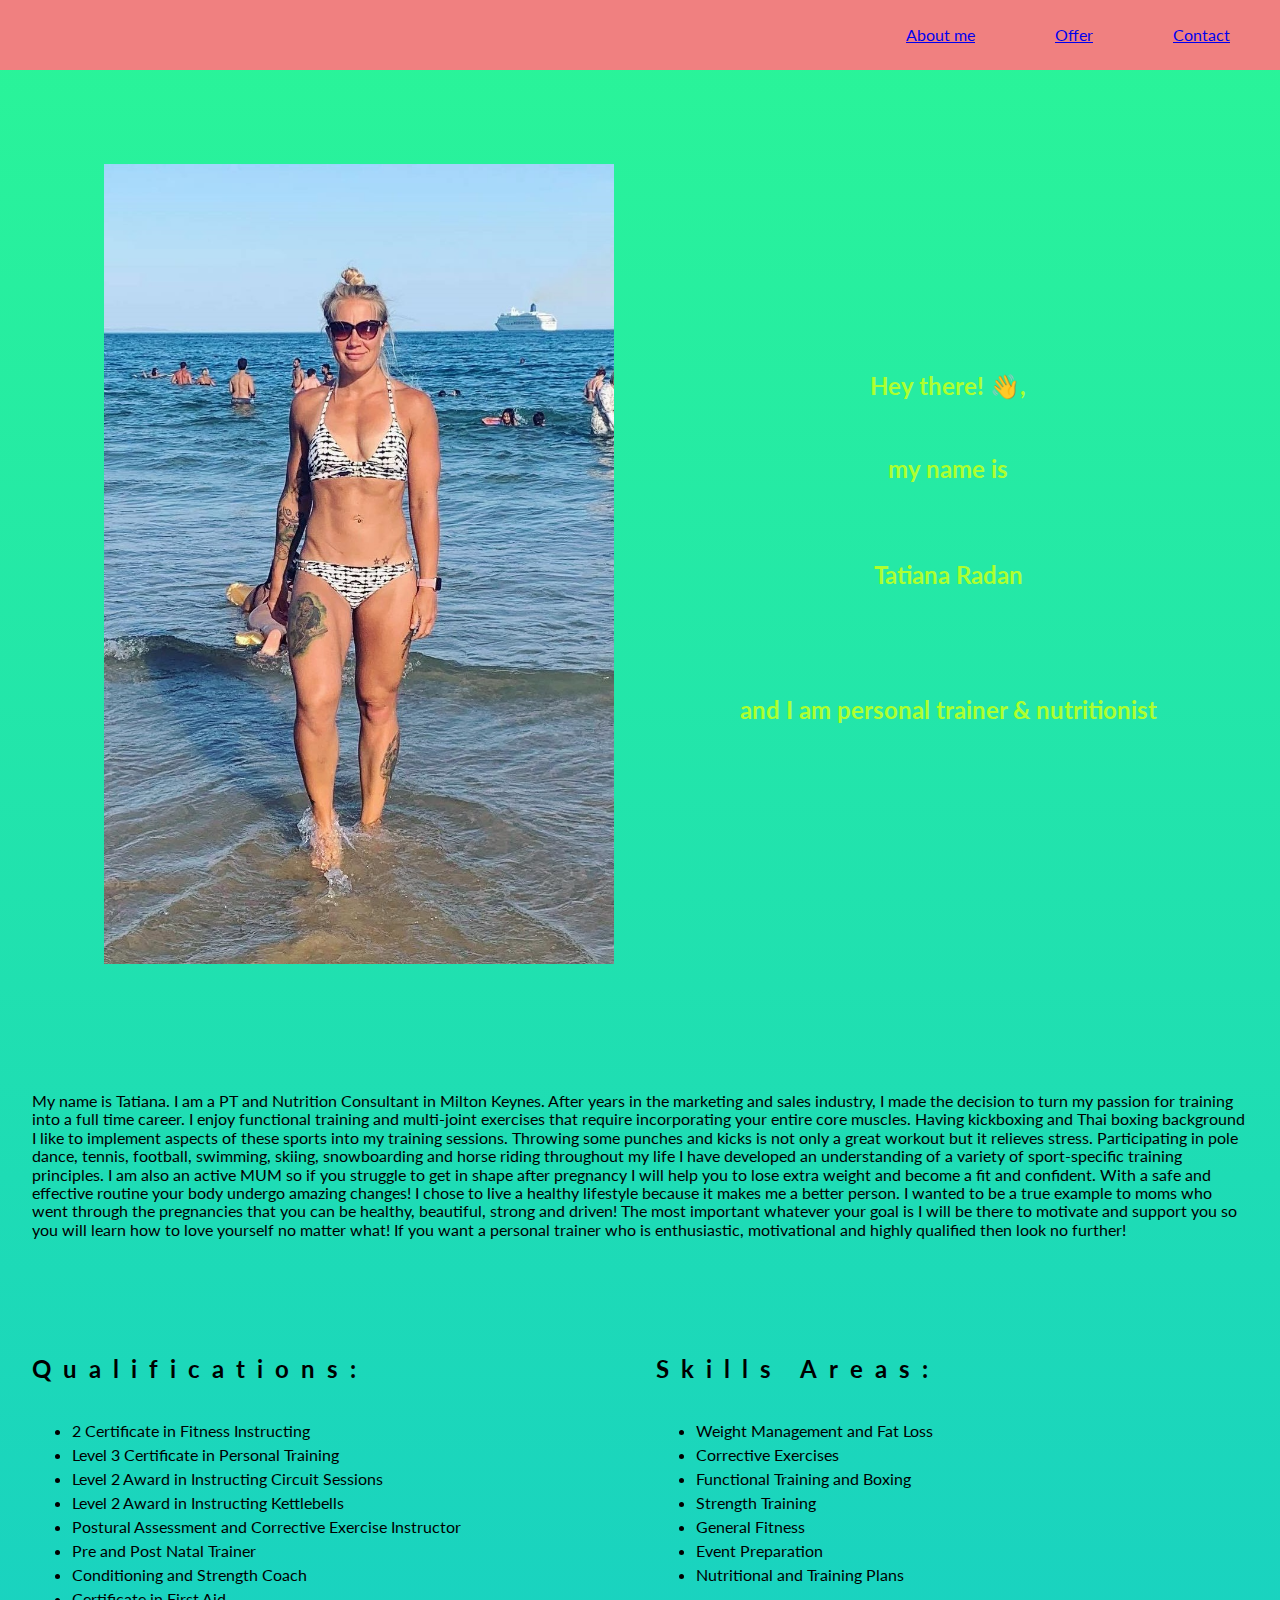
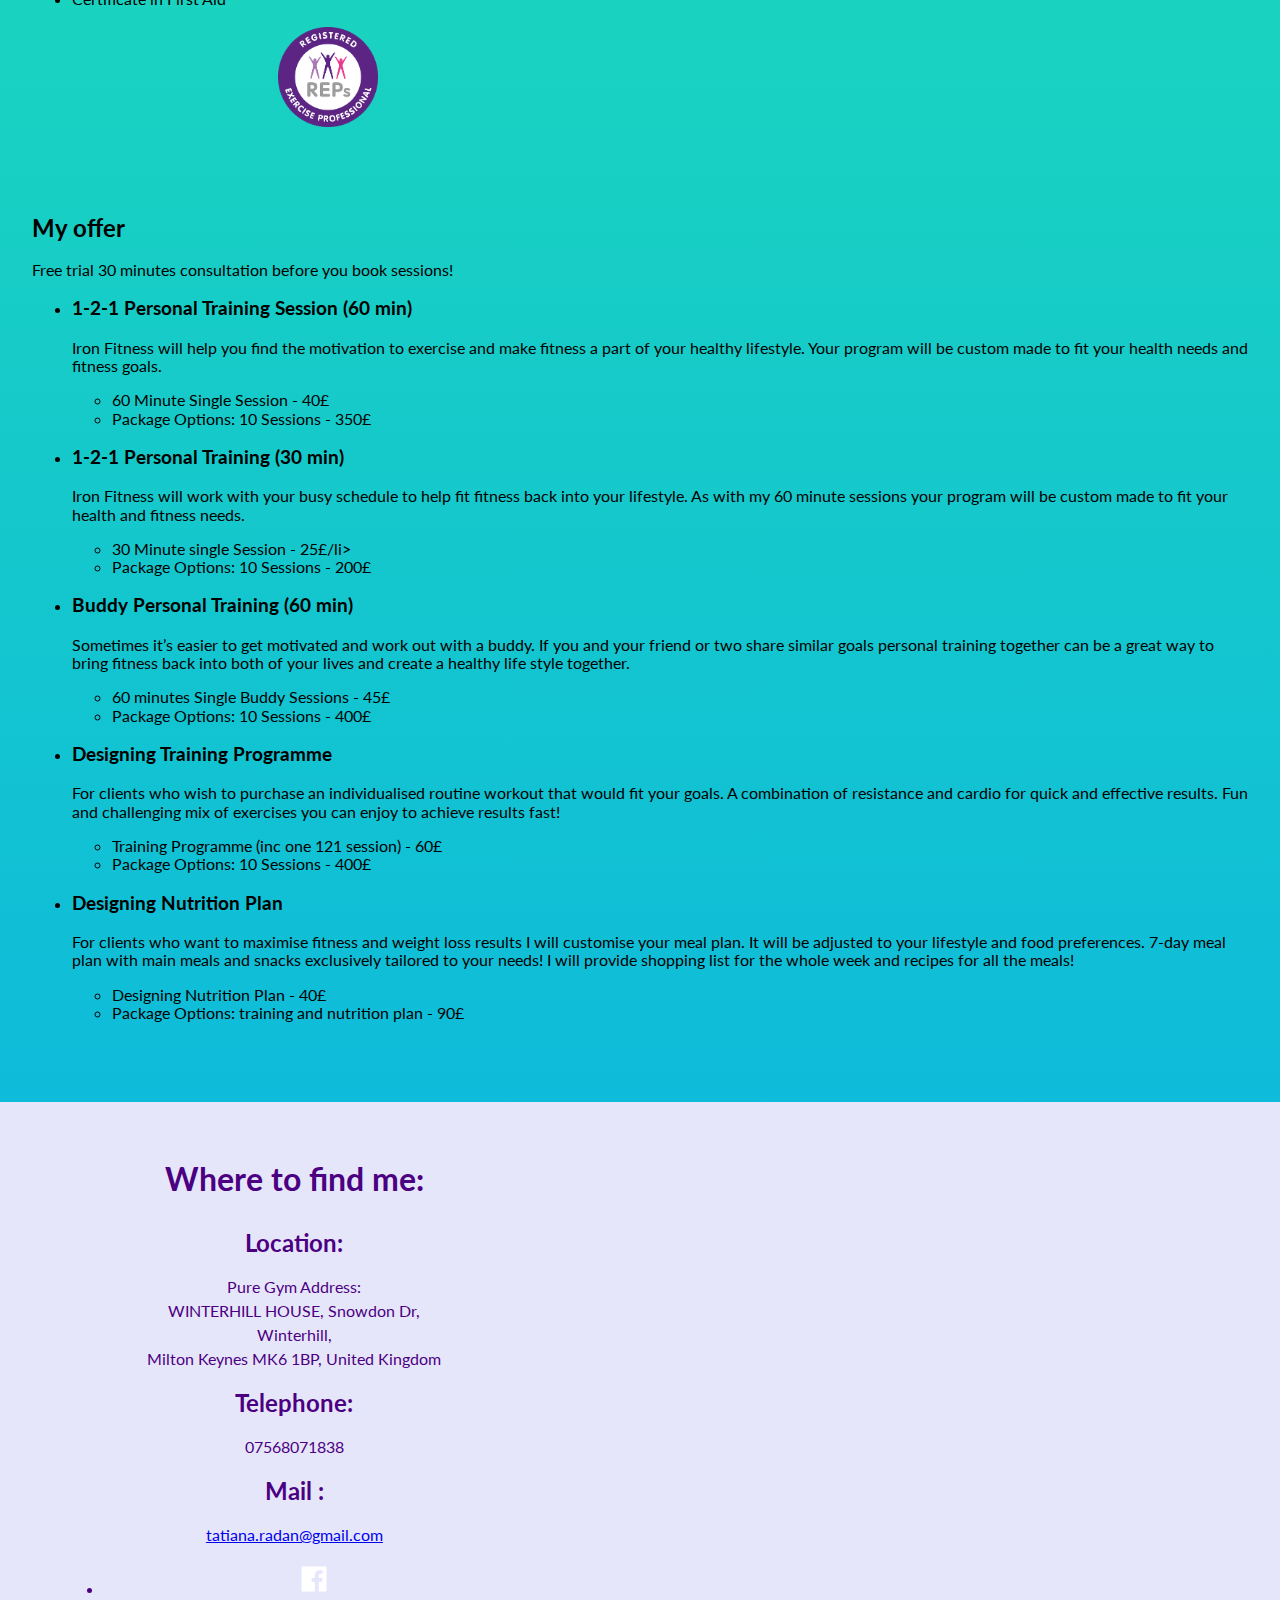
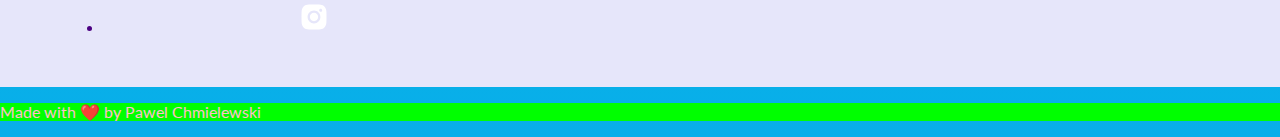
==== index.html @ 36d3855a "Updates" ====
<!doctype html><html lang="en"><head><meta charset="UTF-8"/><meta name="viewport" content="width=device-width,initial-scale=1"/><title>Tatiana Radan - Personal Training and Nutrition Consultancy</title><meta name="description" content="Tatiana Radan - Personal Training and Nutrition Consultancy"/><meta property="og:title" content="Tatiana Radan - Personal Training and Nutrition Consultancy"/><meta property="og:description" content=""/><meta property="og:url" content=""/><meta property="og:image" content="https://maciejkorsan.com/wtf-gulp-starter/assets/img/cover.png"/><meta name="apple-mobile-web-app-capable" content="yes"/><link rel="icon" type="image/png" href="../assets/icons/favicon-96x96.png"/><link href="index.e5ea7c65.css" rel="stylesheet"></head><body><header class="site-header"><button class="hamburger hamburger--js" aria-label="otwórz menu">≡</button><nav class="navigation"><ul class="navigation__list navigation__list--js"><li class="navigation__item"><a class="navigation__link" href="#about">About me</a></li><li class="navigation__item"><a class="navigation__link" href="#offer">Offer</a></li><li class="navigation__item"><a class="navigation__link" href="#contact">Contact</a></li></ul></nav></header><main><div class="welcome"><div class="welcome__left"><img src="img/tatiana.7f378e11.jpg" class="welcome__photo" alt="Tatiana."></div><div class="welcome__right"><h2>Hey there! 👋,<br><br><br>my name is<br><br><br><p class="special">Tatiana Radan</p><span><br><br><br>and I am personal trainer & nutritionist</span></h2></div></div><section id="about" class="about">My name is Tatiana. I am a PT and Nutrition Consultant in Milton Keynes. After years in the marketing and sales industry, I made the decision to turn my passion for training into a full time career. I enjoy functional training and multi-joint exercises that require incorporating your entire core muscles. Having kickboxing and Thai boxing background I like to implement aspects of these sports into my training sessions. Throwing some punches and kicks is not only a great workout but it relieves stress. Participating in pole dance, tennis, football, swimming, skiing, snowboarding and horse riding throughout my life I have developed an understanding of a variety of sport-specific training principles. I am also an active MUM so if you struggle to get in shape after pregnancy I will help you to lose extra weight and become a fit and confident. With a safe and effective routine your body undergo amazing changes! I chose to live a healthy lifestyle because it makes me a better person. I wanted to be a true example to moms who went through the pregnancies that you can be healthy, beautiful, strong and driven! The most important whatever your goal is I will be there to motivate and support you so you will learn how to love yourself no matter what! If you want a personal trainer who is enthusiastic, motivational and highly qualified then look no further!</section><section class="skills"><div><h2 class="skills__title">Qualifications:</h2><ul class="skills-list"><li class="skills-list__item">2 Certificate in Fitness Instructing</li><li class="skills-list__item">Level 3 Certificate in Personal Training</li><li class="skills-list__item">Level 2 Award in Instructing Circuit Sessions</li><li class="skills-list__item">Level 2 Award in Instructing Kettlebells</li><li class="skills-list__item">Postural Assessment and Corrective Exercise Instructor</li><li class="skills-list__item">Pre and Post Natal Trainer</li><li class="skills-list__item">Conditioning and Strength Coach</li><li class="skills-list__item">Certificate in First Aid</li></ul><div class="rep_logo"><img class="reps" src="img/reps.5f3a80ce.png" alt="Registered Exercise Proffesional."></div></div><div><h2 class="skills__title">Skills Areas:</h2><ul class="skills__list"><li class="skills-list__item">Weight Management and Fat Loss</li><li class="skills-list__item">Corrective Exercises</li><li class="skills-list__item">Functional Training and Boxing</li><li class="skills-list__item">Strength Training</li><li class="skills-list__item">General Fitness</li><li class="skills-list__item">Event Preparation</li><li class="skills-list__item">Nutritional and Training Plans</li></ul></div></section><section id="offer" class="offer"><h2 class="offer__title">My offer</h2><p class="offer-promo">Free trial 30 minutes consultation before you book sessions!</p><section class="offer-list"><ul class="offer-list__list"><li class="offer-list__item"><h3>1-2-1 Personal Training Session (60 min)</h3><p>Iron Fitness will help you find the motivation to exercise and make fitness a part of your healthy lifestyle. Your program will be custom made to fit your health needs and fitness goals.</p><ul><li>60 Minute Single Session - 40£</li><li>Package Options: 10 Sessions - 350£</li></ul></li><li class="offer-list__item"><h3>1-2-1 Personal Training (30 min)</h3><p>Iron Fitness will work with your busy schedule to help fit fitness back into your lifestyle. As with my 60 minute sessions your program will be custom made to fit your health and fitness needs.</p><ul><li>30 Minute single Session - 25£/li></li><li>Package Options: 10 Sessions - 200£</li></ul></li><li class="offer-list__item"><h3>Buddy Personal Training (60 min)</h3><p>Sometimes it’s easier to get motivated and work out with a buddy. If you and your friend or two share similar goals personal training together can be a great way to bring fitness back into both of your lives and create a healthy life style together.</p><ul><li>60 minutes Single Buddy Sessions - 45£</li><li>Package Options: 10 Sessions - 400£</li></ul></li><li class="offer-list__item"><h3>Designing Training Programme</h3><p>For clients who wish to purchase an individualised routine workout that would fit your goals. A combination of resistance and cardio for quick and effective results. Fun and challenging mix of exercises you can enjoy to achieve results fast!</p><ul><li>Training Programme (inc one 121 session) - 60£</li><li>Package Options: 10 Sessions - 400£</li></ul></li><li class="offer-list__item"><h3>Designing Nutrition Plan</h3><p>For clients who want to maximise fitness and weight loss results I will customise your meal plan. It will be adjusted to your lifestyle and food preferences. 7-day meal plan with main meals and snacks exclusively tailored to your needs! I will provide shopping list for the whole week and recipes for all the meals!</p><ul><li>Designing Nutrition Plan - 40£</li><li>Package Options: training and nutrition plan - 90£</li></ul></li></ul></section></section><section id="contact" class="contact"><div class="contact__left"><h2 class="contact__title">Where to find me:</h2><h2>Location:</h2><p>Pure Gym Address:<br>WINTERHILL HOUSE, Snowdon Dr,<br>Winterhill,<br>Milton Keynes MK6 1BP, United Kingdom</p><h2>Telephone:</h2><p>07568071838</p><h2>Mail :</h2><p><a class="contact__mail" href="mailto:tatiana.radan@gmail.com" target="_blank" rel="nofollow noreferrer">tatiana.radan@gmail.com</a></p><ul class="social"><li class="social__item"><a class="social__link" href="https://www.facebook.com/tatiana.radan" target="_blank" rel="nofollow noreferrer"><img class="social__icon" src="img/fb-icon.1d43edb7.svg" alt="facebook"></a></li><li class="social__item"><a class="social__link" href="https://www.instagram.com/tatianaradan/" target="_blank" rel="nofollow noreferrer"><img class="social__icon" src="img/instagram-icon.14a29d23.svg" alt="instagram"></a></li></ul></div><div class="contact__right"><iframe class="map" src="https://www.google.com/maps/embed?pb=!1m14!1m8!1m3!1d9819.919305042105!2d-0.7597101!3d52.0254652!3m2!1i1024!2i768!4f13.1!3m3!1m2!1s0x0%3A0x765e3e2f0ac279aa!2sPureGym%20Milton%20Keynes!5e0!3m2!1sen!2spl!4v1593466979476!5m2!1sen!2spl" width="700" height="500" frameborder="0" style="border:0" allowfullscreen="" aria-hidden="false" tabindex="0"></iframe></div></section><footer class="footer"><p class="footer__paragraph">Made with ❤️ by Pawel Chmielewski</p></footer><div id="hamburger"><div class="line line-1"></div><div class="line line-2"></div><div class="line line-3"></div></div></main><script src="index.e5ea7c65.js"></script></body></html>
---- index.e5ea7c65.css ----
@import url(https://fonts.googleapis.com/css2?family=Lato:wght@300;400;500;600&display=swap);
/*! normalize.css v8.0.1 | MIT License | github.com/necolas/normalize.css */html{line-height:1.15;-webkit-text-size-adjust:100%}body{margin:0}main{display:block}h1{font-size:2em;margin:.67em 0}hr{box-sizing:content-box;height:0;overflow:visible}pre{font-family:monospace,monospace;font-size:1em}a{background-color:transparent}abbr[title]{border-bottom:none;text-decoration:underline;text-decoration:underline dotted}b,strong{font-weight:bolder}code,kbd,samp{font-family:monospace,monospace;font-size:1em}small{font-size:80%}sub,sup{font-size:75%;line-height:0;position:relative;vertical-align:baseline}sub{bottom:-.25em}sup{top:-.5em}img{border-style:none}button,input,optgroup,select,textarea{font-family:inherit;font-size:100%;line-height:1.15;margin:0}button,input{overflow:visible}button,select{text-transform:none}[type=button],[type=reset],[type=submit],button{-webkit-appearance:button}[type=button]::-moz-focus-inner,[type=reset]::-moz-focus-inner,[type=submit]::-moz-focus-inner,button::-moz-focus-inner{border-style:none;padding:0}[type=button]:-moz-focusring,[type=reset]:-moz-focusring,[type=submit]:-moz-focusring,button:-moz-focusring{outline:1px dotted ButtonText}fieldset{padding:.35em .75em .625em}legend{box-sizing:border-box;color:inherit;display:table;max-width:100%;padding:0;white-space:normal}progress{vertical-align:baseline}textarea{overflow:auto}[type=checkbox],[type=radio]{box-sizing:border-box;padding:0}[type=number]::-webkit-inner-spin-button,[type=number]::-webkit-outer-spin-button{height:auto}[type=search]{-webkit-appearance:textfield;outline-offset:-2px}[type=search]::-webkit-search-decoration{-webkit-appearance:none}::-webkit-file-upload-button{-webkit-appearance:button;font:inherit}details{display:block}summary{display:list-item}[hidden],template{display:none}.about{max-width:1248px;padding:4rem 16px 2rem;margin:0 auto}.hamburger{border:none;background:none;position:absolute;right:16px;top:16px;font-size:22px}@media(min-width:801px){.hamburger{display:none}}.offer{max-width:1248px;padding:2rem 16px 4rem;margin:0 auto}.contact{margin:0 auto;padding:2rem 4rem;color:indigo;display:grid;grid-template-columns:40% 60%;background:#e6e6fa;text-align:center;line-height:1.5rem}.contact__title{line-height:2.25rem;font-size:2rem;padding-bottom:8px}.welcome{display:grid;grid-template-columns:1fr 1fr;grid-column-gap:16px;max-width:1248px;padding:4rem 16px;margin:0 auto}.welcome__right{text-align:center;padding-top:18rem}.welcome__photo{max-width:100%;max-height:800px;margin-top:100px;margin-left:72px;margin-right:auto;display:block}.skills{max-width:1248px;padding:4rem 16px 2rem;margin:0 auto;display:grid;grid-template-columns:1fr 1fr;grid-column-gap:32px;justify-content:space-between}.skills__title{letter-spacing:.75rem;padding-bottom:1rem}.skills-list__item{line-height:1.5rem}.reps{height:100px;width:100px}.rep_logo{text-align:center}html{box-sizing:border-box;scroll-behavior:smooth;font-size:16px}*,:after,:before{box-sizing:inherit}body{background-color:#08aeea;background-image:linear-gradient(0deg,#08aeea,#2af598);-webkit-font-smoothing:antialiased;-moz-osx-font-smoothing:grayscale;font-family:Lato}.footer{background-color:#0f0}.footer__paragraph{color:pink}.grid{display:grid;grid-template-columns:1fr 1fr 1fr;grid-column-gap:16px;grid-row-gap:16px}.main{width:100%;max-width:900px;margin:32px auto;padding-top:32px}.welcome__right{color:#adff2f}.navigation__list{list-style:none;padding:0;display:flex;justify-content:flex-end;align-content:stretch;align-items:center}.navigation__item{display:block;margin:0 40px}.navigation__link:hover{color:#000;background:#fff}.site-header{background-color:#ffe53b;background-image:linear-gradient(147deg,#ffe53b,#ff2525 74%);box-sizing:border-box;left:0;padding:10px;position:fixed;top:0;width:100%;z-index:10;min-height:64px;grid:header}.site-header:hover{background:#f08080}@media(min-width:1200px){.main{max-width:1000px}}@media(max-width:800px){.navigation__list{flex-direction:column;display:none}.navigation__item{margin:16px}.navigation__list--visible{display:flex}.grid{grid-template-columns:1fr 1fr}}
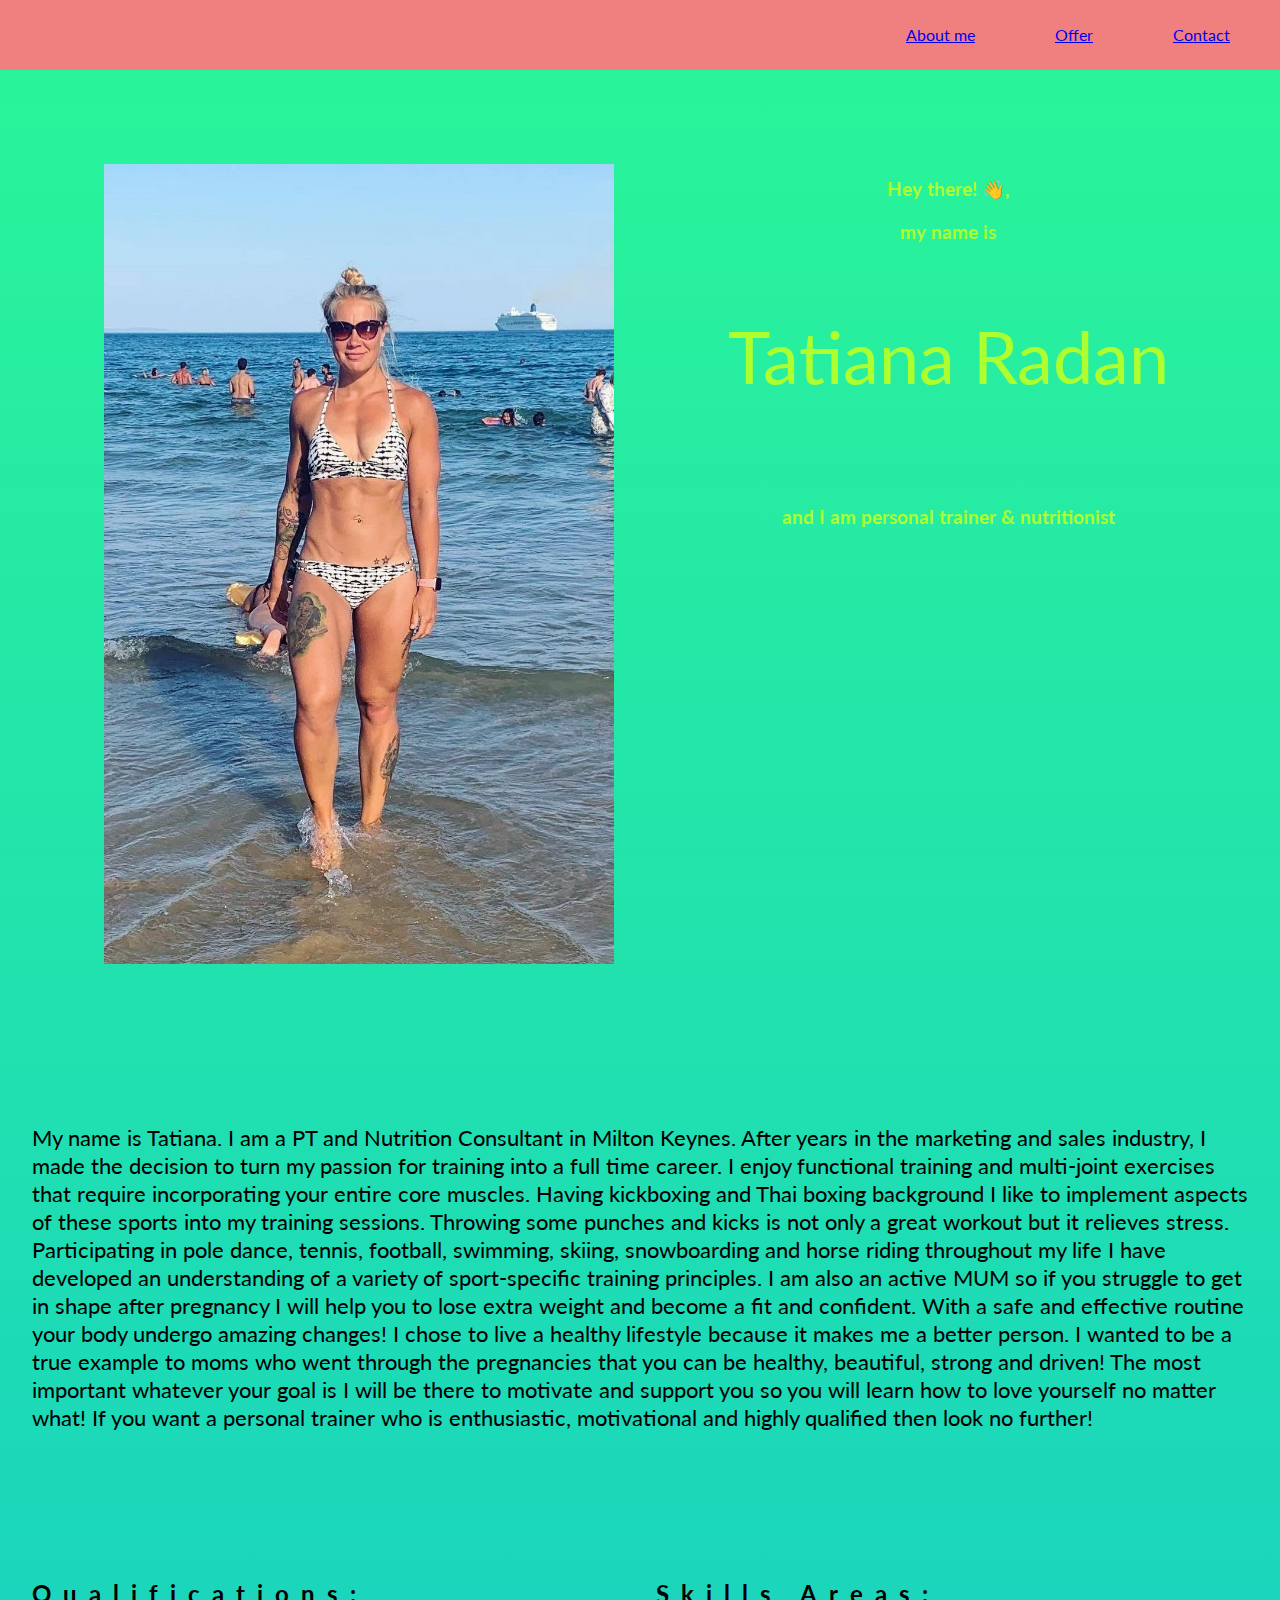
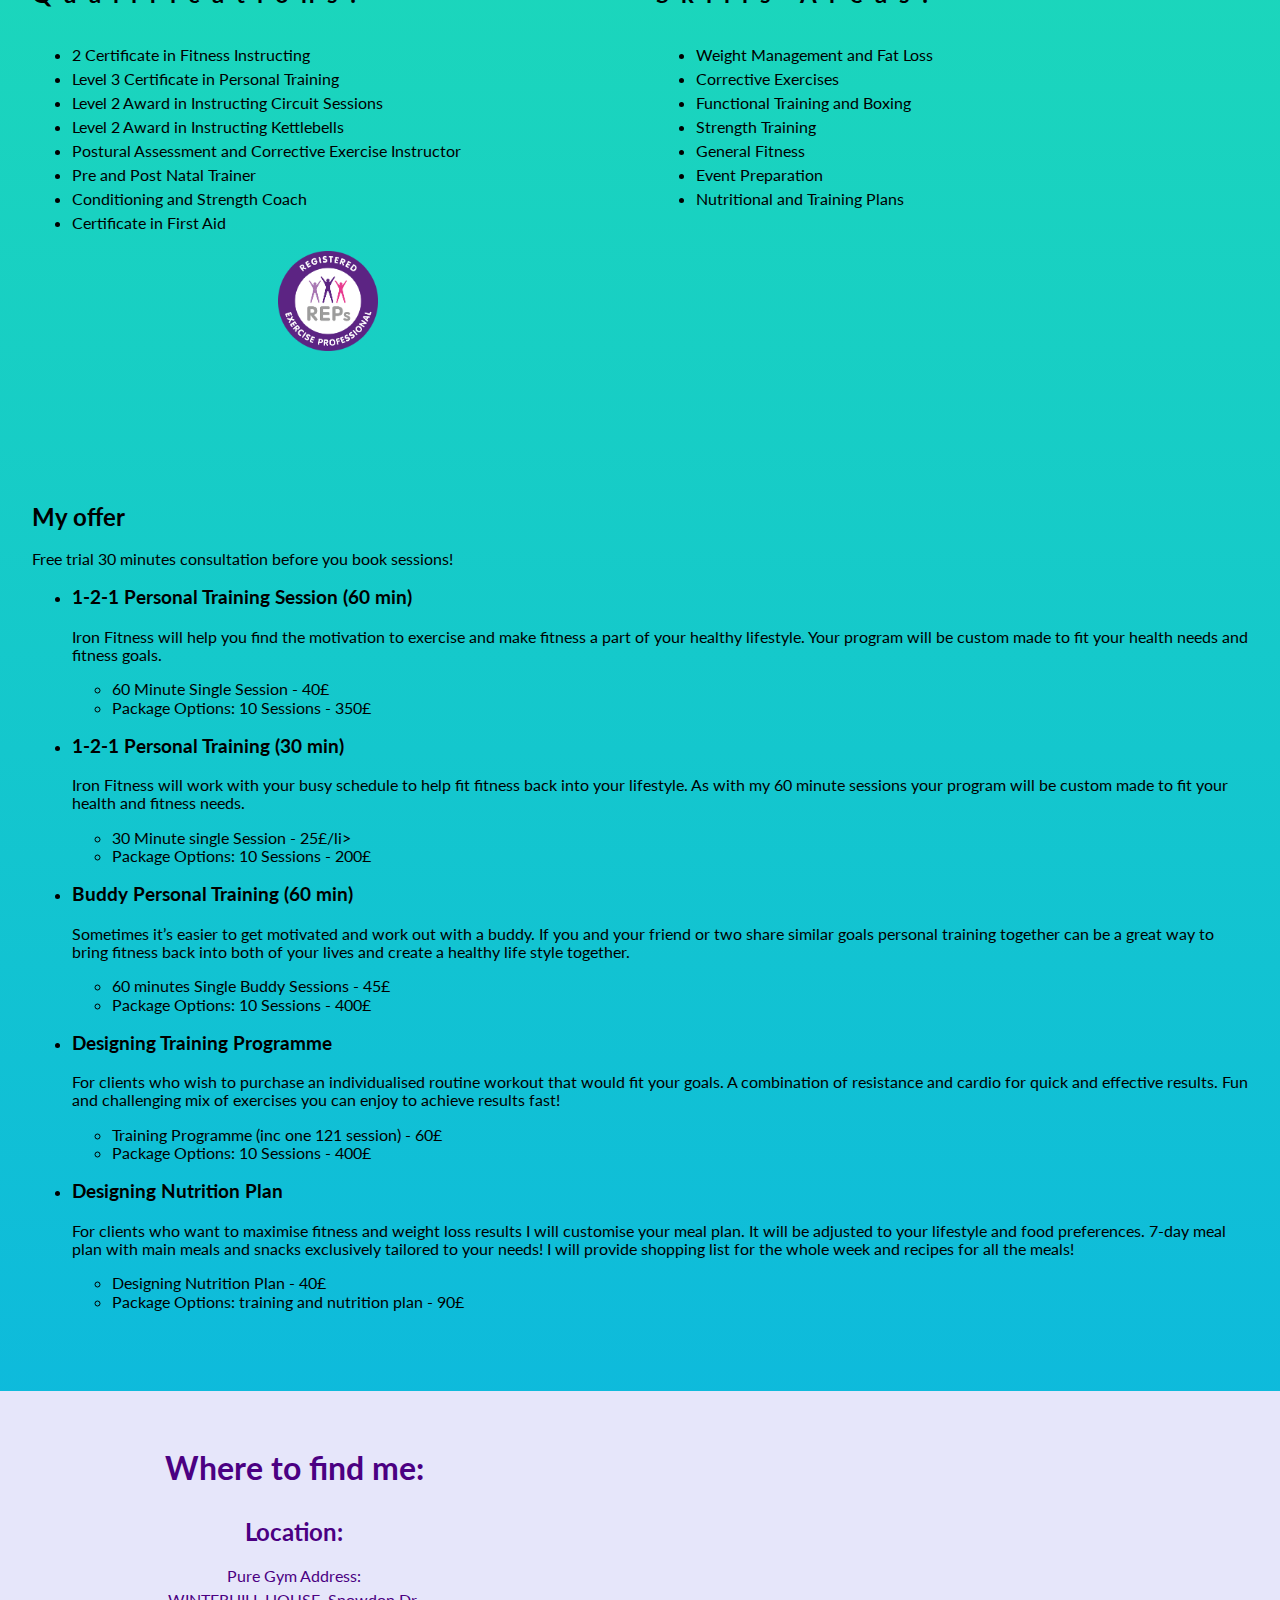
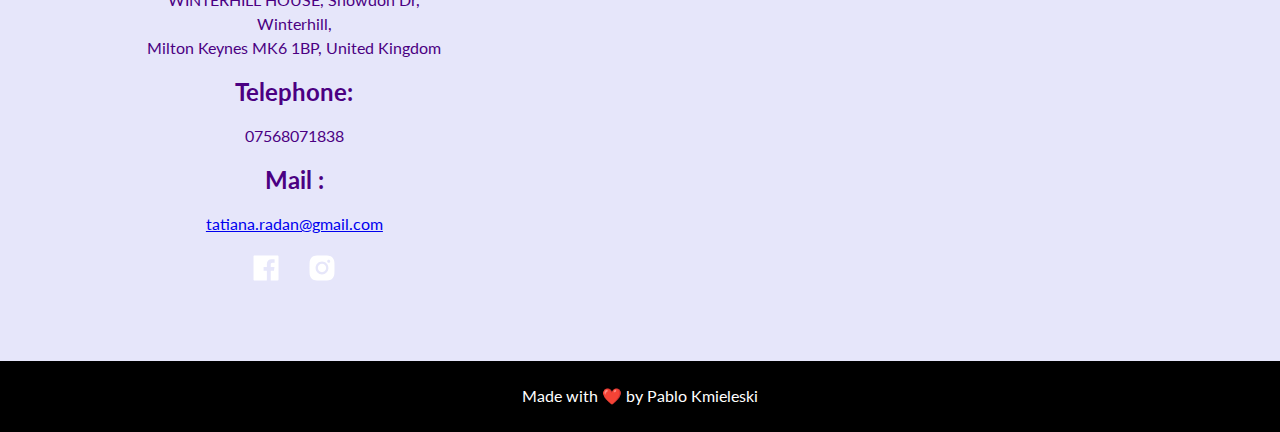
==== commit 6e4c0898: "Updates" ====
--- a/index.html
+++ b/index.html
@@ -1 +1 @@
-<!doctype html><html lang="en"><head><meta charset="UTF-8"/><meta name="viewport" content="width=device-width,initial-scale=1"/><title>Tatiana Radan - Personal Training and Nutrition Consultancy</title><meta name="description" content="Tatiana Radan - Personal Training and Nutrition Consultancy"/><meta property="og:title" content="Tatiana Radan - Personal Training and Nutrition Consultancy"/><meta property="og:description" content=""/><meta property="og:url" content=""/><meta property="og:image" content="https://maciejkorsan.com/wtf-gulp-starter/assets/img/cover.png"/><meta name="apple-mobile-web-app-capable" content="yes"/><link rel="icon" type="image/png" href="../assets/icons/favicon-96x96.png"/><link href="index.e5ea7c65.css" rel="stylesheet"></head><body><header class="site-header"><button class="hamburger hamburger--js" aria-label="otwórz menu">≡</button><nav class="navigation"><ul class="navigation__list navigation__list--js"><li class="navigation__item"><a class="navigation__link" href="#about">About me</a></li><li class="navigation__item"><a class="navigation__link" href="#offer">Offer</a></li><li class="navigation__item"><a class="navigation__link" href="#contact">Contact</a></li></ul></nav></header><main><div class="welcome"><div class="welcome__left"><img src="img/tatiana.7f378e11.jpg" class="welcome__photo" alt="Tatiana."></div><div class="welcome__right"><h2>Hey there! 👋,<br><br><br>my name is<br><br><br><p class="special">Tatiana Radan</p><span><br><br><br>and I am personal trainer & nutritionist</span></h2></div></div><section id="about" class="about">My name is Tatiana. I am a PT and Nutrition Consultant in Milton Keynes. After years in the marketing and sales industry, I made the decision to turn my passion for training into a full time career. I enjoy functional training and multi-joint exercises that require incorporating your entire core muscles. Having kickboxing and Thai boxing background I like to implement aspects of these sports into my training sessions. Throwing some punches and kicks is not only a great workout but it relieves stress. Participating in pole dance, tennis, football, swimming, skiing, snowboarding and horse riding throughout my life I have developed an understanding of a variety of sport-specific training principles. I am also an active MUM so if you struggle to get in shape after pregnancy I will help you to lose extra weight and become a fit and confident. With a safe and effective routine your body undergo amazing changes! I chose to live a healthy lifestyle because it makes me a better person. I wanted to be a true example to moms who went through the pregnancies that you can be healthy, beautiful, strong and driven! The most important whatever your goal is I will be there to motivate and support you so you will learn how to love yourself no matter what! If you want a personal trainer who is enthusiastic, motivational and highly qualified then look no further!</section><section class="skills"><div><h2 class="skills__title">Qualifications:</h2><ul class="skills-list"><li class="skills-list__item">2 Certificate in Fitness Instructing</li><li class="skills-list__item">Level 3 Certificate in Personal Training</li><li class="skills-list__item">Level 2 Award in Instructing Circuit Sessions</li><li class="skills-list__item">Level 2 Award in Instructing Kettlebells</li><li class="skills-list__item">Postural Assessment and Corrective Exercise Instructor</li><li class="skills-list__item">Pre and Post Natal Trainer</li><li class="skills-list__item">Conditioning and Strength Coach</li><li class="skills-list__item">Certificate in First Aid</li></ul><div class="rep_logo"><img class="reps" src="img/reps.5f3a80ce.png" alt="Registered Exercise Proffesional."></div></div><div><h2 class="skills__title">Skills Areas:</h2><ul class="skills__list"><li class="skills-list__item">Weight Management and Fat Loss</li><li class="skills-list__item">Corrective Exercises</li><li class="skills-list__item">Functional Training and Boxing</li><li class="skills-list__item">Strength Training</li><li class="skills-list__item">General Fitness</li><li class="skills-list__item">Event Preparation</li><li class="skills-list__item">Nutritional and Training Plans</li></ul></div></section><section id="offer" class="offer"><h2 class="offer__title">My offer</h2><p class="offer-promo">Free trial 30 minutes consultation before you book sessions!</p><section class="offer-list"><ul class="offer-list__list"><li class="offer-list__item"><h3>1-2-1 Personal Training Session (60 min)</h3><p>Iron Fitness will help you find the motivation to exercise and make fitness a part of your healthy lifestyle. Your program will be custom made to fit your health needs and fitness goals.</p><ul><li>60 Minute Single Session - 40£</li><li>Package Options: 10 Sessions - 350£</li></ul></li><li class="offer-list__item"><h3>1-2-1 Personal Training (30 min)</h3><p>Iron Fitness will work with your busy schedule to help fit fitness back into your lifestyle. As with my 60 minute sessions your program will be custom made to fit your health and fitness needs.</p><ul><li>30 Minute single Session - 25£/li></li><li>Package Options: 10 Sessions - 200£</li></ul></li><li class="offer-list__item"><h3>Buddy Personal Training (60 min)</h3><p>Sometimes it’s easier to get motivated and work out with a buddy. If you and your friend or two share similar goals personal training together can be a great way to bring fitness back into both of your lives and create a healthy life style together.</p><ul><li>60 minutes Single Buddy Sessions - 45£</li><li>Package Options: 10 Sessions - 400£</li></ul></li><li class="offer-list__item"><h3>Designing Training Programme</h3><p>For clients who wish to purchase an individualised routine workout that would fit your goals. A combination of resistance and cardio for quick and effective results. Fun and challenging mix of exercises you can enjoy to achieve results fast!</p><ul><li>Training Programme (inc one 121 session) - 60£</li><li>Package Options: 10 Sessions - 400£</li></ul></li><li class="offer-list__item"><h3>Designing Nutrition Plan</h3><p>For clients who want to maximise fitness and weight loss results I will customise your meal plan. It will be adjusted to your lifestyle and food preferences. 7-day meal plan with main meals and snacks exclusively tailored to your needs! I will provide shopping list for the whole week and recipes for all the meals!</p><ul><li>Designing Nutrition Plan - 40£</li><li>Package Options: training and nutrition plan - 90£</li></ul></li></ul></section></section><section id="contact" class="contact"><div class="contact__left"><h2 class="contact__title">Where to find me:</h2><h2>Location:</h2><p>Pure Gym Address:<br>WINTERHILL HOUSE, Snowdon Dr,<br>Winterhill,<br>Milton Keynes MK6 1BP, United Kingdom</p><h2>Telephone:</h2><p>07568071838</p><h2>Mail :</h2><p><a class="contact__mail" href="mailto:tatiana.radan@gmail.com" target="_blank" rel="nofollow noreferrer">tatiana.radan@gmail.com</a></p><ul class="social"><li class="social__item"><a class="social__link" href="https://www.facebook.com/tatiana.radan" target="_blank" rel="nofollow noreferrer"><img class="social__icon" src="img/fb-icon.1d43edb7.svg" alt="facebook"></a></li><li class="social__item"><a class="social__link" href="https://www.instagram.com/tatianaradan/" target="_blank" rel="nofollow noreferrer"><img class="social__icon" src="img/instagram-icon.14a29d23.svg" alt="instagram"></a></li></ul></div><div class="contact__right"><iframe class="map" src="https://www.google.com/maps/embed?pb=!1m14!1m8!1m3!1d9819.919305042105!2d-0.7597101!3d52.0254652!3m2!1i1024!2i768!4f13.1!3m3!1m2!1s0x0%3A0x765e3e2f0ac279aa!2sPureGym%20Milton%20Keynes!5e0!3m2!1sen!2spl!4v1593466979476!5m2!1sen!2spl" width="700" height="500" frameborder="0" style="border:0" allowfullscreen="" aria-hidden="false" tabindex="0"></iframe></div></section><footer class="footer"><p class="footer__paragraph">Made with ❤️ by Pawel Chmielewski</p></footer><div id="hamburger"><div class="line line-1"></div><div class="line line-2"></div><div class="line line-3"></div></div></main><script src="index.e5ea7c65.js"></script></body></html>+<!doctype html><html lang="en"><head><meta charset="UTF-8"/><meta name="viewport" content="width=device-width,initial-scale=1"/><title>Tatiana Radan - Personal Training and Nutrition Consultancy</title><meta name="description" content="Tatiana Radan - Personal Training and Nutrition Consultancy"/><meta property="og:title" content="Tatiana Radan - Personal Training and Nutrition Consultancy"/><meta property="og:description" content=""/><meta property="og:url" content=""/><meta property="og:image" content="https://maciejkorsan.com/wtf-gulp-starter/assets/img/cover.png"/><meta name="apple-mobile-web-app-capable" content="yes"/><link rel="apple-touch-icon" sizes="76x76" href="/apple-touch-icon.png"><link rel="icon" type="image/png" sizes="32x32" href="/favicon-32x32.png"><link rel="icon" type="image/png" sizes="16x16" href="/favicon-16x16.png"><link rel="manifest" href="/site.webmanifest"><link rel="mask-icon" href="/safari-pinned-tab.svg" color="#5bbad5"><meta name="msapplication-TileColor" content="#da532c"><meta name="theme-color" content="#ffffff"><link href="index.7d684ae1.css" rel="stylesheet"></head><body><header class="site-header"><button class="hamburger hamburger--js" aria-label="otwórz menu">≡</button><nav class="navigation"><ul class="navigation__list navigation__list--js"><li class="navigation__item"><a class="navigation__link" href="#about">About me</a></li><li class="navigation__item"><a class="navigation__link" href="#offer">Offer</a></li><li class="navigation__item"><a class="navigation__link" href="#contact">Contact</a></li></ul></nav></header><main><div class="welcome"><div class="welcome__left"><img src="img/tatiana.7f378e11.jpg" class="welcome__photo" alt="Tatiana."></div><div class="welcome__right"><h3>Hey there! 👋,<br><br>my name is<br></h3><p class="special">Tatiana Radan</p><br><h3>and I am personal trainer & nutritionist</h3></div></div><section id="about" class="about">My name is Tatiana. I am a PT and Nutrition Consultant in Milton Keynes. After years in the marketing and sales industry, I made the decision to turn my passion for training into a full time career. I enjoy functional training and multi-joint exercises that require incorporating your entire core muscles. Having kickboxing and Thai boxing background I like to implement aspects of these sports into my training sessions. Throwing some punches and kicks is not only a great workout but it relieves stress. Participating in pole dance, tennis, football, swimming, skiing, snowboarding and horse riding throughout my life I have developed an understanding of a variety of sport-specific training principles. I am also an active MUM so if you struggle to get in shape after pregnancy I will help you to lose extra weight and become a fit and confident. With a safe and effective routine your body undergo amazing changes! I chose to live a healthy lifestyle because it makes me a better person. I wanted to be a true example to moms who went through the pregnancies that you can be healthy, beautiful, strong and driven! The most important whatever your goal is I will be there to motivate and support you so you will learn how to love yourself no matter what! If you want a personal trainer who is enthusiastic, motivational and highly qualified then look no further!</section><section class="skills"><div><h2 class="skills__title">Qualifications:</h2><ul class="skills-list"><li class="skills-list__item">2 Certificate in Fitness Instructing</li><li class="skills-list__item">Level 3 Certificate in Personal Training</li><li class="skills-list__item">Level 2 Award in Instructing Circuit Sessions</li><li class="skills-list__item">Level 2 Award in Instructing Kettlebells</li><li class="skills-list__item">Postural Assessment and Corrective Exercise Instructor</li><li class="skills-list__item">Pre and Post Natal Trainer</li><li class="skills-list__item">Conditioning and Strength Coach</li><li class="skills-list__item">Certificate in First Aid</li></ul><div class="rep_logo"><img class="reps" src="img/reps.5f3a80ce.png" alt="Registered Exercise Proffesional."></div></div><div><h2 class="skills__title">Skills Areas:</h2><ul class="skills__list"><li class="skills-list__item">Weight Management and Fat Loss</li><li class="skills-list__item">Corrective Exercises</li><li class="skills-list__item">Functional Training and Boxing</li><li class="skills-list__item">Strength Training</li><li class="skills-list__item">General Fitness</li><li class="skills-list__item">Event Preparation</li><li class="skills-list__item">Nutritional and Training Plans</li></ul></div></section><section id="offer" class="offer"><h2 class="offer__title">My offer</h2><p class="offer-promo">Free trial 30 minutes consultation before you book sessions!</p><section class="offer-list"><ul class="offer-list__list"><li class="offer-list__item"><h3>1-2-1 Personal Training Session (60 min)</h3><p>Iron Fitness will help you find the motivation to exercise and make fitness a part of your healthy lifestyle. Your program will be custom made to fit your health needs and fitness goals.</p><ul><li>60 Minute Single Session - 40£</li><li>Package Options: 10 Sessions - 350£</li></ul></li><li class="offer-list__item"><h3>1-2-1 Personal Training (30 min)</h3><p>Iron Fitness will work with your busy schedule to help fit fitness back into your lifestyle. As with my 60 minute sessions your program will be custom made to fit your health and fitness needs.</p><ul><li>30 Minute single Session - 25£/li></li><li>Package Options: 10 Sessions - 200£</li></ul></li><li class="offer-list__item"><h3>Buddy Personal Training (60 min)</h3><p>Sometimes it’s easier to get motivated and work out with a buddy. If you and your friend or two share similar goals personal training together can be a great way to bring fitness back into both of your lives and create a healthy life style together.</p><ul><li>60 minutes Single Buddy Sessions - 45£</li><li>Package Options: 10 Sessions - 400£</li></ul></li><li class="offer-list__item"><h3>Designing Training Programme</h3><p>For clients who wish to purchase an individualised routine workout that would fit your goals. A combination of resistance and cardio for quick and effective results. Fun and challenging mix of exercises you can enjoy to achieve results fast!</p><ul><li>Training Programme (inc one 121 session) - 60£</li><li>Package Options: 10 Sessions - 400£</li></ul></li><li class="offer-list__item"><h3>Designing Nutrition Plan</h3><p>For clients who want to maximise fitness and weight loss results I will customise your meal plan. It will be adjusted to your lifestyle and food preferences. 7-day meal plan with main meals and snacks exclusively tailored to your needs! I will provide shopping list for the whole week and recipes for all the meals!</p><ul><li>Designing Nutrition Plan - 40£</li><li>Package Options: training and nutrition plan - 90£</li></ul></li></ul></section></section><section id="contact" class="contact"><div class="contact__left"><h2 class="contact__title">Where to find me:</h2><h2>Location:</h2><p>Pure Gym Address:<br>WINTERHILL HOUSE, Snowdon Dr,<br>Winterhill,<br>Milton Keynes MK6 1BP, United Kingdom</p><h2>Telephone:</h2><p>07568071838</p><h2>Mail :</h2><p><a class="contact__mail" href="mailto:tatiana.radan@gmail.com" target="_blank" rel="nofollow noreferrer">tatiana.radan@gmail.com</a></p><ul class="social"><li class="social__item"><a class="social__link" href="https://www.facebook.com/tatiana.radan" target="_blank" rel="nofollow noreferrer"><img class="social__icon" src="img/fb-icon.1d43edb7.svg" alt="facebook"></a></li><li class="social__item"><a class="social__link" href="https://www.instagram.com/tatianaradan/" target="_blank" rel="nofollow noreferrer"><img class="social__icon" src="img/instagram-icon.14a29d23.svg" alt="instagram"></a></li></ul></div><div class="contact__right"><iframe class="map" src="https://www.google.com/maps/embed?pb=!1m14!1m8!1m3!1d9819.919305042105!2d-0.7597101!3d52.0254652!3m2!1i1024!2i768!4f13.1!3m3!1m2!1s0x0%3A0x765e3e2f0ac279aa!2sPureGym%20Milton%20Keynes!5e0!3m2!1sen!2spl!4v1593466979476!5m2!1sen!2spl" width="700" height="500" frameborder="0" style="border:0" allowfullscreen="" aria-hidden="false" tabindex="0"></iframe></div></section><footer class="footer"><p class="footer__paragraph">Made with ❤️ by Pablo Kmieleski</p></footer><div id="hamburger"><div class="line line-1"></div><div class="line line-2"></div><div class="line line-3"></div></div></main><script src="index.7d684ae1.js"></script></body></html>--- a/index.7d684ae1.css
+++ b/index.7d684ae1.css
@@ -0,0 +1,2 @@
+@import url(https://fonts.googleapis.com/css2?family=Lato:wght@300;400;500;600&display=swap);
+/*! normalize.css v8.0.1 | MIT License | github.com/necolas/normalize.css */html{line-height:1.15;-webkit-text-size-adjust:100%}body{margin:0}main{display:block}h1{font-size:2em;margin:.67em 0}hr{box-sizing:content-box;height:0;overflow:visible}pre{font-family:monospace,monospace;font-size:1em}a{background-color:transparent}abbr[title]{border-bottom:none;text-decoration:underline;text-decoration:underline dotted}b,strong{font-weight:bolder}code,kbd,samp{font-family:monospace,monospace;font-size:1em}small{font-size:80%}sub,sup{font-size:75%;line-height:0;position:relative;vertical-align:baseline}sub{bottom:-.25em}sup{top:-.5em}img{border-style:none}button,input,optgroup,select,textarea{font-family:inherit;font-size:100%;line-height:1.15;margin:0}button,input{overflow:visible}button,select{text-transform:none}[type=button],[type=reset],[type=submit],button{-webkit-appearance:button}[type=button]::-moz-focus-inner,[type=reset]::-moz-focus-inner,[type=submit]::-moz-focus-inner,button::-moz-focus-inner{border-style:none;padding:0}[type=button]:-moz-focusring,[type=reset]:-moz-focusring,[type=submit]:-moz-focusring,button:-moz-focusring{outline:1px dotted ButtonText}fieldset{padding:.35em .75em .625em}legend{box-sizing:border-box;color:inherit;display:table;max-width:100%;padding:0;white-space:normal}progress{vertical-align:baseline}textarea{overflow:auto}[type=checkbox],[type=radio]{box-sizing:border-box;padding:0}[type=number]::-webkit-inner-spin-button,[type=number]::-webkit-outer-spin-button{height:auto}[type=search]{-webkit-appearance:textfield;outline-offset:-2px}[type=search]::-webkit-search-decoration{-webkit-appearance:none}::-webkit-file-upload-button{-webkit-appearance:button;font:inherit}details{display:block}summary{display:list-item}[hidden],template{display:none}.about{max-width:1248px;padding:6rem 16px 4rem;margin:0 auto;font-size:1.35rem;line-height:1.75rem}.hamburger{border:none;background:none;position:absolute;right:16px;top:16px;font-size:22px}@media(min-width:801px){.hamburger{display:none}}.offer{max-width:1248px;padding:6rem 16px 4rem;margin:0 auto}.contact{margin:0 auto;padding:2rem 4rem;color:indigo;display:grid;grid-template-columns:40% 60%;background:#e6e6fa;text-align:center;line-height:1.5rem}.contact__title{line-height:2.25rem;font-size:2rem;padding-bottom:8px}.social{list-style-type:none;margin:0 auto;padding:0;display:flex;justify-content:center}.social__item+.social__item{margin-left:1.5rem}.social__link,.social__link:visited{text-decoration:none}.social__icon:hover{transition:transform .05s linear;transform:scale(1.1)}.footer{background-color:#000;padding:10px}.footer__paragraph{color:#fff;text-align:center}.welcome{display:grid;grid-template-columns:1fr 1fr;grid-column-gap:16px;max-width:1248px;padding:4rem 16px;margin:0 auto}.welcome__right{text-align:center;padding-top:96px;overflow:hidden;white-space:nowrap}.welcome__photo{max-width:100%;max-height:800px;margin-top:100px;margin-left:72px;margin-right:auto;display:block}.special{font-size:72px}.skills{max-width:1248px;padding:4rem 16px 2rem;margin:0 auto;display:grid;grid-template-columns:1fr 1fr;grid-column-gap:32px;justify-content:space-between}.skills__title{letter-spacing:.75rem;padding-bottom:1rem}.skills-list__item{line-height:1.5rem}.reps{height:100px;width:100px}.rep_logo{text-align:center}html{box-sizing:border-box;scroll-behavior:smooth;font-size:16px}*,:after,:before{box-sizing:inherit}body{background-color:#08aeea;background-image:linear-gradient(0deg,#08aeea,#2af598);-webkit-font-smoothing:antialiased;-moz-osx-font-smoothing:grayscale;font-family:Lato}.grid{display:grid;grid-template-columns:1fr 1fr 1fr;grid-column-gap:16px;grid-row-gap:16px}.main{width:100%;max-width:900px;margin:32px auto;padding-top:32px}.welcome__right{color:#adff2f}.navigation__list{list-style:none;padding:0;display:flex;justify-content:flex-end;align-content:stretch;align-items:center}.navigation__item{display:block;margin:0 40px}.navigation__link:hover{color:#000;background:#fff}.site-header{background-color:#ffe53b;background-image:linear-gradient(147deg,#ffe53b,#ff2525 74%);box-sizing:border-box;left:0;padding:10px;position:fixed;top:0;width:100%;z-index:10;min-height:64px;grid:header}.site-header:hover{background:#f08080}@media(min-width:1200px){.main{max-width:1000px}}@media(max-width:800px){.navigation__list{flex-direction:column;display:none}.navigation__item{margin:16px}.navigation__list--visible{display:flex}.grid{grid-template-columns:1fr 1fr}}